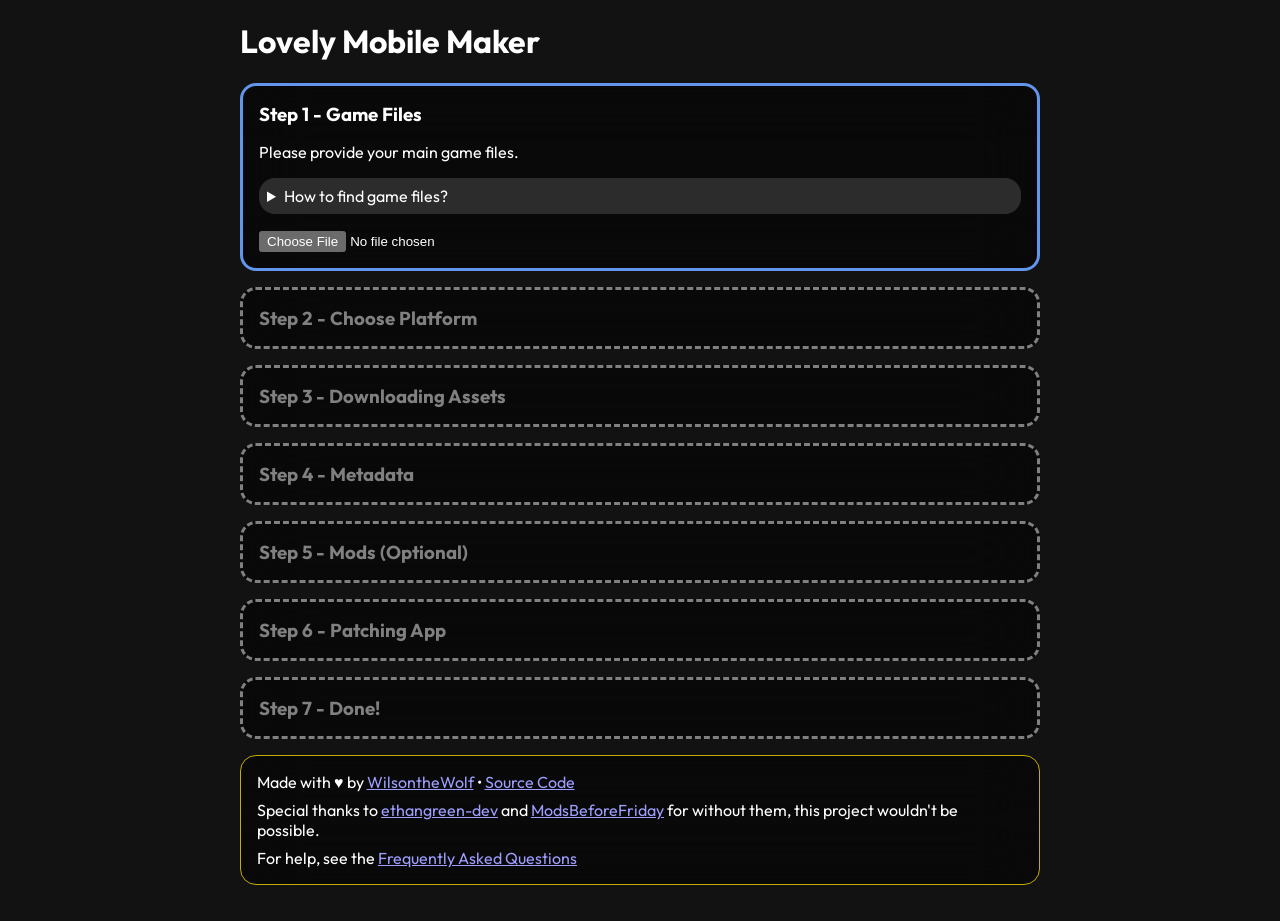
==== index.html @ da0acb53 "feat: add verified mobile mod bundling" ====
<!DOCTYPE html>
<html>
    <head>
        <meta charset='utf-8'>
        <meta http-equiv='X-UA-Compatible' content='IE=edge'>
        <title>Lovely Mobile Maker</title>
        <meta name='viewport' content='width=device-width, initial-scale=1'>
        <link rel='stylesheet' type='text/css' media='screen' href='css/main.css'>
        <link rel="preconnect" href="https://fonts.googleapis.com">
        <link rel="preconnect" href="https://fonts.gstatic.com" crossorigin>
        <link href="https://fonts.googleapis.com/css2?family=Outfit:wght@300;400;600;700&display=swap" rel="stylesheet">
        <script src='js/main.js' type="module"></script>
    </head>

    <body>
        <h1>Lovely Mobile Maker</h1>
        <div id="step1" class="step">
            <h3>Step 1 - Game Files</h3>
            <p>Please provide your main game files.</p>
            <details>
                <summary>How to find game files?</summary>
                <p>You can find Balatro&#39;s game files with steam. Click Balatro &gt; the gear icon &gt; Properties... &gt; Installed Files &gt; Browse...</p>
                <p>This will open your computer&#39;s file browser to the Balatro folder.</p>
                <p>On Windows and Linux Systems the file <code>Balatro.exe</code> is the one you want.</p>
                <p>On MacOS systems you will need to right click <code>Balatro</code> and click &quot;Show Package Contents&quot;. Then navigate to Contents &gt; Resources  and the <code>Balatro.love</code> in here will be the file you want.</p>
            </details>
            <input type="file" id="gamefile" name="file" />
        </div>
        <div id="step2" class="step collapsed">
            <h3>Step 2 - Choose Platform</h3>
            <p>Please choose which platform to build the app for.</p>
            <p>
            <select>
                <option value="" selected disabled>Select One</option>
                <option value="ios">iOS</option>
                <option value="android">Android</option>
            </select>
            </p>
        </div>
        <div id="step3" class="step collapsed">
            <h3>Step 3 - Downloading Assets</h3>
            <p>Please wait while nessicary files are downloaded...</p>
        </div>
        <div id="step4" class="step collapsed">
            <h3>Step 4 - Metadata</h3>
            <p>In this step you can custimize the details of the app.</p>
            <details>
                <summary>What is the bundle ID?</summary>
                <p>The bundle ID is what is used to identity an app.</p>
                <p>If the bundle ID changes then the app is considered a different app. This can be used to install multiple copies of the app.</p>
                <p>If unsure, you should leave this value alone.</p>
            </details>
            <div style="position: absolute">
                <div class="meta-icon-picker hidden">
                    <div class="meta-icon-list">
                    </div>
                    <div class="meta-custom-icon hidden">
                        <h3 style="margin-bottom: 0; margin-top: 0.3em">Custom Icon Settings</h3>
                        <p><label>Upload: </input><input id="icon-upload" type="file" accept="image/*"></input></p>
                        <p><label>Crop: </input><input id="icon-crop" type="checkbox"></input></p>
                        <p class="android-only"><label>Round: </input><input id="icon-round" type="checkbox"></input></p>
                    </div>
                </div>
            </div>
            <div class="meta">
                <div id="meta-icon">
                </div>
                <div class="meta-col">
                    <p><p>Name: </p><input id="meta-name" type="text"></input></p>
                    <p><p>Bundle ID: </p><input id="meta-bundle" required="true" pattern="[\w\.]+" type="text"></input></p>
                </div>
            </div>
            <p><button id="meta-ready">Ready</button></p>
        </div>
        <div id="step5" class="step collapsed">
            <h3>Step 5 - Mods (Optional)</h3>
            <p>Select which mods you would like to bundle into the app. They will be automatically extracted and loaded when the app starts.</p>
            <div class="mods-container">
                <div class="mods-grid">
                    <div class="mod-card">
                        <label class="mod-label">
                            <input type="checkbox" id="mod-steamodded" checked>
                            <span class="mod-name">Steamodded</span>
                            <span class="mod-version">v1.0.0~BETA-1814a</span>
                        </label>
                        <p class="mod-desc">Core mod loader API for Balatro, required for almost all mods.</p>
                    </div>
                    <div class="mod-card">
                        <label class="mod-label">
                            <input type="checkbox" id="mod-mobilepatches">
                            <span class="mod-name">MobilePatches</span>
                            <span class="mod-version">v1.0.0</span>
                        </label>
                        <p class="mod-desc">Legacy mobile fixes; not needed with the bundled Steamodded version.</p>
                    </div>
                    <div class="mod-card">
                        <label class="mod-label">
                            <input type="checkbox" id="mod-handy">
                            <span class="mod-name">Handy</span>
                            <span class="mod-version">v1.5.1p</span>
                        </label>
                        <p class="mod-desc">Quality-of-life enhancements, drag card selection, custom keybinds.</p>
                    </div>
                    <div class="mod-card">
                        <label class="mod-label">
                            <input type="checkbox" id="mod-runreviewer">
                            <span class="mod-name">Run Reviewer</span>
                            <span class="mod-version">bundled snapshot</span>
                        </label>
                        <p class="mod-desc">Review your runs, deck status, and stats after a run has ended.</p>
                    </div>
                    <div class="mod-card">
                        <label class="mod-label">
                            <input type="checkbox" id="mod-brainstorm">
                            <span class="mod-name">Brainstorm</span>
                            <span class="mod-version">v2.2.0-alpha</span>
                        </label>
                        <p class="mod-desc">Create save states/rewind, seed filtering, and QoL tools.</p>
                    </div>
                    <div class="mod-card">
                        <label class="mod-label">
                            <input type="checkbox" id="mod-jokerdisplay">
                            <span class="mod-name">JokerDisplay</span>
                            <span class="mod-version">v1.10.6</span>
                        </label>
                        <p class="mod-desc">Real-time information boxes under Jokers showing score modifiers.</p>
                    </div>
                    <div class="mod-card">
                        <label class="mod-label">
                            <input type="checkbox" id="mod-amulet">
                            <span class="mod-name">Amulet</span>
                            <span class="mod-version">v3.5.3</span>
                        </label>
                        <p class="mod-desc">The modern successor to Talisman. Increases the score cap for endless high-scoring runs.</p>
                    </div>
                </div>

                <div class="custom-mods-section">
                    <h4>Custom Mods (.zip)</h4>
                    <p class="custom-mods-help">Upload additional mod zip files. They will be placed directly in the Mods folder.</p>
                    <div class="custom-upload-btn-wrapper">
                        <button class="btn-custom-upload">Choose Zip Files</button>
                        <input type="file" id="custom-mods" accept=".zip" multiple>
                    </div>
                    <ul id="custom-mods-list" class="custom-mods-list"></ul>
                </div>
            </div>
            <p style="margin-top: 1.5em;"><button id="mods-ready">Continue</button></p>
        </div>
        <div id="step6" class="step collapsed">
            <h3>Step 6 - Patching App</h3>
            <p>This step is where the app is made from your game files. It may take a few minutes to complete. When it is done the app will download.</p>
        </div>
        <div id="step7" class="step collapsed">
            <h3>Step 7 - Done!</h3>
            <p>The app has been patched and now you are able to install it. If for some reason it did not download, or you want to download it again, you may click the button below.</p>
            <p><button id="done-download">Download</button></p>
            <p><strong>Note for Mods:</strong> The first time you launch the game after installing, the bundled mods will be extracted in the background. Please close the game and open it a second time for the mods to activate!</p>
            <h4>What now?</h4>
            <p>Checkout the <a target="_blank" rel="noopener noreferrer" href="faq.html">FAQ's</a> for information such as how to install the app, and how to install mods.</p>
        </div>

        <footer>
            <p>Made with ♥ by <a target="_blank" href="https://github.com/WilsontheWolf">WilsontheWolf</a> • <a target="_blank" href="https://github.com/WilsontheWolf/Lovely-mobile-maker">Source Code</a></p>
            <p>Special thanks to <a target="_blank" href="https://github.com/ethangreen-dev">ethangreen-dev</a> and <a target="_blank" href="https://github.com/Lauriethefish/ModsBeforeFriday">ModsBeforeFriday</a> for without them, this project wouldn't be possible.</p>
            <p>For help, see the <a target="_blank" href="faq.html">Frequently Asked Questions</a>
        </footer>
    </body>

</html>
---- css/main.css ----
:root {
    color-scheme: dark;
}

body {
    font-family: 'Outfit', sans-serif;
    max-width: 50em;
    margin: 0 auto;
    background-image: url("../img/cat.png");
    background-size: cover;
    background-repeat: no-repeat;
    background-position: center center;
    min-height: 100vh;
}

textarea {
    resize: vertical;
    width: 100%;
    height: 35em;
}

img, canvas {
    width: 100%;
    /*! height: max-content; */
}

pre {
    overflow-y: auto;
}

:invalid {
    border: 2px solid red;
}

.step, .faq {
    border: dashed;
    border-radius: 1em;
    background-color: #0000007F;
    backdrop-filter: blur(2em);
    padding: 1em;
    margin-top: 1em;
    margin-bottom: 1em;
}

.step.collapsed * {
    display: none;
}

.step > :first-child,
.faq > :first-child { /* Heading */
    margin-top: 0;
    display: initial;
}

.status:empty {
    display: none;
}

.meta {
    display: flex;
    align-items: center;
    justify-content: space-around;
}

.meta-col {
    width: 100%;
    display: flex;
    flex-direction: column;
}

.meta-col > p {
    margin: 0;
}

.meta-col input {
    margin-bottom: auto;
    width: 100%;
    max-width: 20em;
}

#meta-icon {
    width: 5em;
    margin-right: 0.5em;
    background: #91919180;
    margin-bottom: auto;
    padding: 0.3em;
    border-radius: 0.5em;
    display: flex;
    height: 5em;
    flex-shrink: 0;
}

#meta-icon:hover {
    background: #007afbe0;
}

.meta-icon-list {
    display: flex;
    flex-direction: column;
    min-width: 15em;
    background: #AAA5A5;
    color: black;
    backdrop-filter: blur(2em);
    border-radius: 1em;
    margin-top: auto;
}

.meta-icon-list > div {
    display: flex;
    border-radius: 0;
    align-items: center;
    padding: 0.5em 1em;
}

.meta-icon-list > :first-child {
    border-radius: 1em 1em 0 0;
}

.meta-icon-list > :last-child {
    border-radius: 0 0 1em 1em;
}

.meta-icon-list > div:hover {
    background: rebeccapurple;
    color: white;
}

.meta-icon-list img {
    width: 3em;
    margin-right: 0.5em;
}

.meta-icon-picker {
    display: flex;
    width: max-content;
    position: absolute;
    bottom: .5em;
    z-index: 1;
}

@media screen and (width <= 37rem) {
    .meta-icon-picker {
        flex-direction: column;
    }
    
    .meta-custom-icon {
        margin-top: 0.2em !important;
    }
}

.meta-icon-picker div.active {
    background: cornflowerblue;
    color: white;
}

.meta-custom-icon {
    padding: .5em;
    border-left: solid #00000055 .1em;
    color: black;
    background: #AAA5A5;
    border-radius: 1em;
    margin-left: 0.2em;
    margin-top: auto;
}

.hidden {
    display: none;
}

code {
    background: #2D2C2C;    
    padding: 0.1em 0.3em;
    border-radius: 0.5em;
}

details {
    background: #2D2C2C;  
    padding: 0.5em;
    border-radius: 1em;
}

details > :last-child {
    margin-bottom: 0.5em;
}

details[open] > summary {
    padding-bottom: 0.7em;
    border-bottom: solid .1em;
}

details {
    margin-bottom: 1em;
}

body:not(.game-balatro) .balatro-only {
    display: none;
}

body:not(.platform-android) .android-only {
    display: none;
}

body:not(.platform-ios) .ios-only {
    display: none;
}

.platform-ios #meta-icon img,
.platform-ios .meta-icon-list img {
    border-radius: 15.6%;
}

footer p {
    margin: 0;
    margin-bottom: .5em;
}

footer {
    padding: 1em;
    padding-bottom: .5em;
    border-radius: 1em;
    border: solid #C2AD09 0.1em;
    background-color: #0000007F;
    backdrop-filter: blur(2em);
    margin-bottom: 1em
}

.step:not(.collapsed) {
    border-color: color-mix(in oklab, var(--step-colour), black 20%);
}

.step.collapsed {
    border-color: grey;
    color: grey;
}

/* Fucked up selector to get the active step */
.step:not(.collapsed):not(:has(~ .step:not(.collapsed))) {
    border-color: var(--step-colour);
    border-style: solid;
}

#step1 {
    --step-colour: cornflowerblue;
}
#step2 {
    --step-colour: darkviolet;
}
#step3 {
    --step-colour: tomato;
}
#step4 {
    --step-colour: lightseagreen;
}
#step5 {
    --step-colour: #ff7b00; /* Orange for Mods */
}
#step6 {
    --step-colour: deeppink;
}
#step7 {
    --step-colour: lawngreen;
}

/* Mod Card Grid & Styling */
.mods-container {
    margin-top: 1em;
}

.mods-grid {
    display: grid;
    grid-template-columns: repeat(auto-fill, minmax(18em, 1fr));
    gap: 1em;
    margin-bottom: 2em;
}

.mod-card {
    background: rgba(255, 255, 255, 0.05);
    border: 1px solid rgba(255, 255, 255, 0.1);
    border-radius: 0.8em;
    padding: 1em;
    transition: background 0.2s, border-color 0.2s, transform 0.2s;
    cursor: pointer;
    display: flex;
    flex-direction: column;
}

.mod-card:hover {
    background: rgba(255, 255, 255, 0.08);
    border-color: rgba(255, 255, 255, 0.25);
    transform: translateY(-2px);
}

.mod-label {
    display: flex;
    align-items: center;
    font-weight: 600;
    font-size: 1.1em;
    margin-bottom: 0.4em;
    cursor: pointer;
}

.mod-label input[type="checkbox"] {
    margin-right: 0.6em;
    width: 1.2em;
    height: 1.2em;
    cursor: pointer;
}

.mod-name {
    color: white;
}

.mod-version {
    font-size: 0.8em;
    color: rgba(255, 255, 255, 0.5);
    font-weight: 400;
    margin-left: auto;
}

.mod-desc {
    font-size: 0.9em;
    color: rgba(255, 255, 255, 0.7);
    margin: 0;
    flex-grow: 1;
    line-height: 1.4;
}

.custom-mods-section {
    margin-top: 2em;
    border-top: 1px solid rgba(255, 255, 255, 0.1);
    padding-top: 1.5em;
}

.custom-mods-section h4 {
    margin-top: 0;
    margin-bottom: 0.5em;
    font-size: 1.2em;
    color: white;
}

.custom-mods-help {
    font-size: 0.9em;
    color: rgba(255, 255, 255, 0.6);
    margin-bottom: 1em;
}

.custom-upload-btn-wrapper {
    position: relative;
    overflow: hidden;
    display: inline-block;
}

.btn-custom-upload {
    border: 1px dashed rgba(255, 255, 255, 0.4);
    background: transparent;
    color: white;
    padding: 0.8em 1.5em;
    border-radius: 0.5em;
    font-weight: 600;
    cursor: pointer;
    transition: all 0.2s;
}

.btn-custom-upload:hover {
    background: rgba(255, 255, 255, 0.08);
    border-color: white;
}

.custom-upload-btn-wrapper input[type="file"] {
    font-size: 100px;
    position: absolute;
    left: 0;
    top: 0;
    opacity: 0;
    cursor: pointer;
}

.custom-mods-list {
    list-style: none;
    padding: 0;
    margin-top: 1em;
    display: flex;
    flex-direction: column;
    gap: 0.5em;
    max-width: 30em;
}

.custom-mods-list li {
    background: rgba(255, 255, 255, 0.05);
    border: 1px solid rgba(255, 255, 255, 0.1);
    padding: 0.6em 1em;
    border-radius: 0.5em;
    display: flex;
    align-items: center;
    justify-content: space-between;
    font-size: 0.95em;
}

.custom-mods-list li .remove-btn {
    background: transparent;
    border: none;
    color: #ff6b6b;
    font-weight: bold;
    cursor: pointer;
    padding: 0 0.5em;
    font-size: 1.1em;
    transition: color 0.2s;
}

.custom-mods-list li .remove-btn:hover {
    color: #ff3b3b;
}

button {
    font-family: 'Outfit', sans-serif;
    font-weight: 600;
    border-radius: 0.5em;
    padding: 0.6em 1.2em;
    cursor: pointer;
    transition: background-color 0.2s;
}

select, input[type="text"] {
    font-family: 'Outfit', sans-serif;
    border-radius: 0.5em;
    padding: 0.5em;
    background: rgba(0, 0, 0, 0.5);
    border: 1px solid rgba(255, 255, 255, 0.2);
    color: white;
}

/* FAQ Header Links */
a.header {
    color: inherit;
    text-decoration: none;
}

a.header:hover {
    text-decoration: underline;
}

.faq:target {
    border-color: #e5b84e;
}
.faq:target > :first-child {
    color: #e5b84e;
}

.faq img {
    margin-top: 1em;
}

/* Custom Scrollbars */
::-webkit-scrollbar {
    width: 8px;
    height: 8px;
}
::-webkit-scrollbar-track {
    background: rgba(0, 0, 0, 0.3);
    border-radius: 4px;
}
::-webkit-scrollbar-thumb {
    background: rgba(255, 255, 255, 0.2);
    border-radius: 4px;
    transition: background 0.2s;
}
::-webkit-scrollbar-thumb:hover {
    background: rgba(255, 255, 255, 0.4);
}
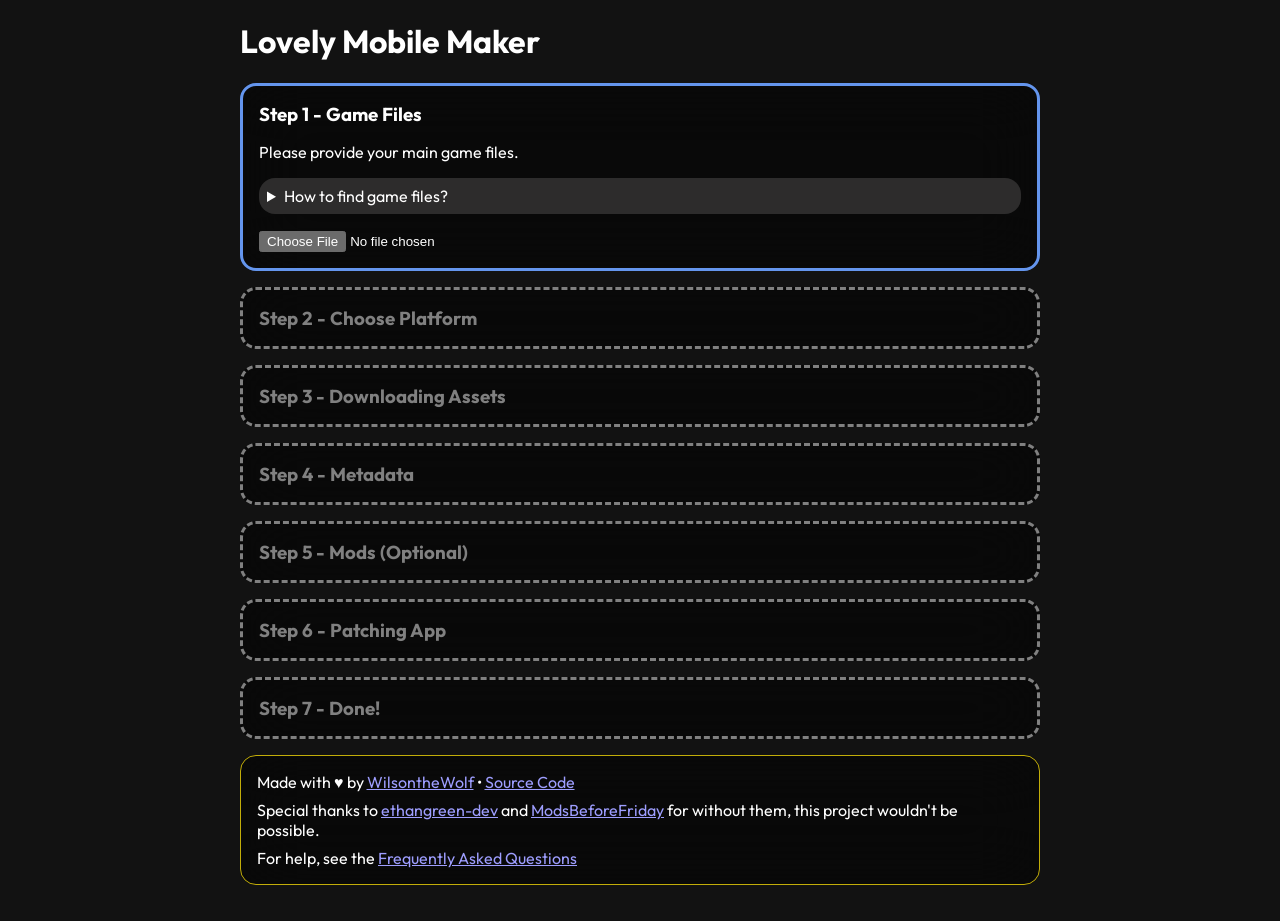
==== commit dcf9873e: "Preserve bundled mod settings and validate selections" ====
--- a/index.html
+++ b/index.html
@@ -81,7 +81,7 @@
                         <label class="mod-label">
                             <input type="checkbox" id="mod-steamodded" checked>
                             <span class="mod-name">Steamodded</span>
-                            <span class="mod-version">v1.0.0~BETA-1814a</span>
+                            <span class="mod-version">v26.829.0</span>
                         </label>
                         <p class="mod-desc">Core mod loader API for Balatro, required for almost all mods.</p>
                     </div>
@@ -97,7 +97,7 @@
                         <label class="mod-label">
                             <input type="checkbox" id="mod-handy">
                             <span class="mod-name">Handy</span>
-                            <span class="mod-version">v1.5.1p</span>
+                            <span class="mod-version">v2.0.6</span>
                         </label>
                         <p class="mod-desc">Quality-of-life enhancements, drag card selection, custom keybinds.</p>
                     </div>
@@ -121,7 +121,7 @@
                         <label class="mod-label">
                             <input type="checkbox" id="mod-jokerdisplay">
                             <span class="mod-name">JokerDisplay</span>
-                            <span class="mod-version">v1.10.6</span>
+                            <span class="mod-version">v2.0.3</span>
                         </label>
                         <p class="mod-desc">Real-time information boxes under Jokers showing score modifiers.</p>
                     </div>
@@ -129,7 +129,7 @@
                         <label class="mod-label">
                             <input type="checkbox" id="mod-amulet">
                             <span class="mod-name">Amulet</span>
-                            <span class="mod-version">v3.5.3</span>
+                            <span class="mod-version">v3.6.1</span>
                         </label>
                         <p class="mod-desc">The modern successor to Talisman. Increases the score cap for endless high-scoring runs.</p>
                     </div>
@@ -145,6 +145,7 @@
                     <ul id="custom-mods-list" class="custom-mods-list"></ul>
                 </div>
             </div>
+            <p id="mods-selection-status" class="status" role="status" aria-live="polite"></p>
             <p style="margin-top: 1.5em;"><button id="mods-ready">Continue</button></p>
         </div>
         <div id="step6" class="step collapsed">
